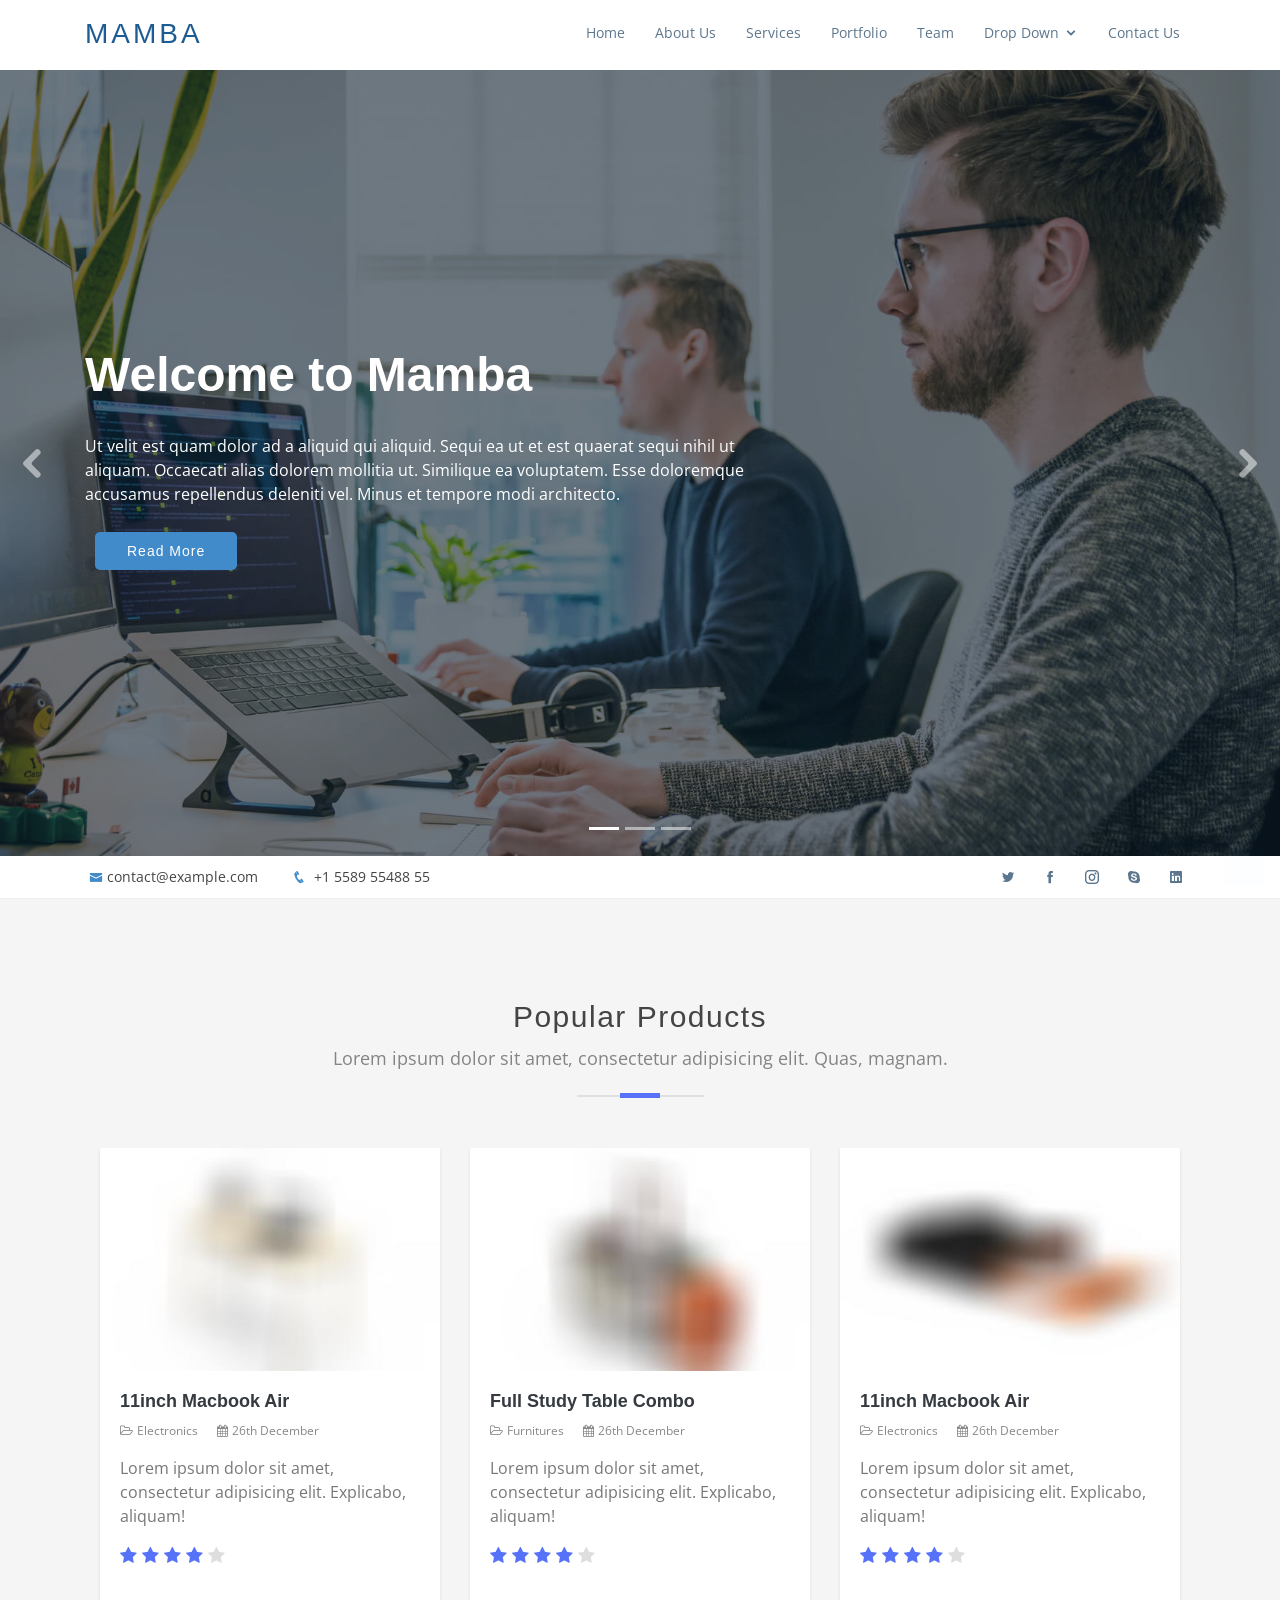
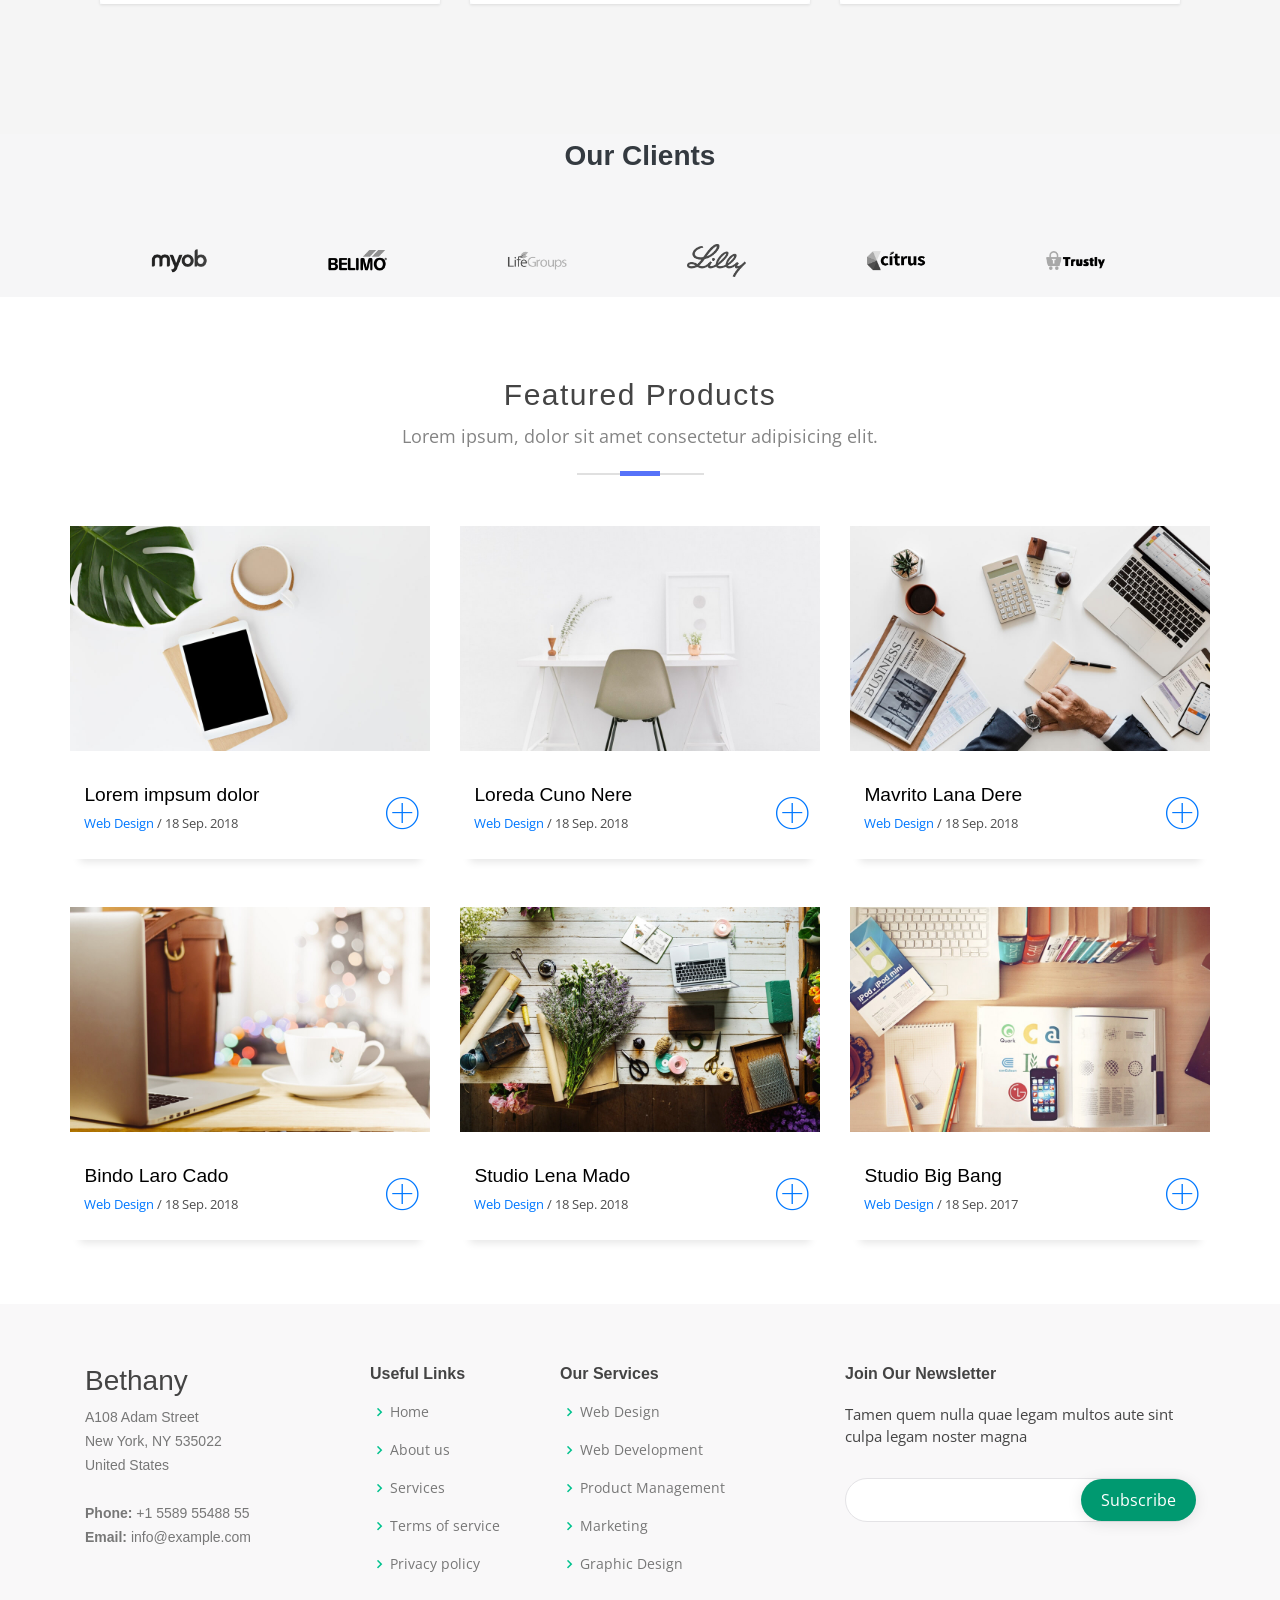
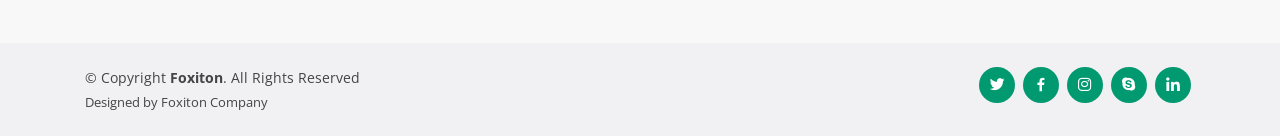
==== index.html @ bdf3c096 "Initial commit" ====
<!DOCTYPE html>
<html lang="en">

<head>
    <meta charset="UTF-8">
    <meta content="" name="descriptison">
    <meta content="" name="keywords">
    <meta name="viewport" content="width=device-width, initial-scale=1.0">
    <link href="https://fonts.googleapis.com/css?family=Open+Sans:300,300i,400,400i,700,700i|Montserrat:300,400,500,700"
        rel="stylesheet">
    <link href="assets/vendor/bootstrap/css/bootstrap.min.css" rel="stylesheet">
    <link href="assets/vendor/font-awesome/css/font-awesome.min.css" rel="stylesheet">
    <link href="assets/vendor/ionicons/css/ionicons.min.css" rel="stylesheet">
    <link href="assets/vendor/icofont/icofont.min.css" rel="stylesheet">
    <link href="assets/vendor/boxicons/css/boxicons.min.css" rel="stylesheet">
    <link href="assets/vendor/animate.css/animate.min.css" rel="stylesheet">
    <link href="assets/vendor/venobox/venobox.css" rel="stylesheet">
    <link href="assets/vendor/owl.carousel/assets/owl.carousel.min.css" rel="stylesheet">
    <link rel="stylesheet" href="assets/vendor/bootstrap/css/bootstrap-slider.css">
    <link href="assets/vendor/slick/slick.css" rel="stylesheet">
    <link href="assets/vendor/slick/slick-theme.css" rel="stylesheet">
    <link href="assets/vendor/aos/aos.css" rel="stylesheet">

    <!-- Template Main CSS File -->
    <link href="assets/css/style.css" rel="stylesheet">


    <title>Document</title>
</head>

<body>


    <!-- ======= Header ======= -->
    <header id="header">
        <div class="container">

            <div class="logo float-left">
                <h1 class="text-light"><a href="index.html"><span>Mamba</span></a></h1>
                <!-- Uncomment below if you prefer to use an image logo -->
                <!-- <a href="index.html"><img src="assets/img/logo.png" alt="" class="img-fluid"></a>-->
            </div>

            <nav class="nav-menu float-right d-none d-lg-block">
                <ul>
                    <li class="active"><a href="index.html">Home</a></li>
                    <li><a href="#about">About Us</a></li>
                    <li><a href="#services">Services</a></li>
                    <li><a href="#portfolio">Portfolio</a></li>
                    <li><a href="#team">Team</a></li>
                    <li class="drop-down"><a href="">Drop Down</a>
                        <ul>
                            <li><a href="#">Drop Down 1</a></li>
                            <li class="drop-down"><a href="#">Drop Down 2</a>
                                <ul>
                                    <li><a href="#">Deep Drop Down 1</a></li>
                                    <li><a href="#">Deep Drop Down 2</a></li>
                                    <li><a href="#">Deep Drop Down 3</a></li>
                                    <li><a href="#">Deep Drop Down 4</a></li>
                                    <li><a href="#">Deep Drop Down 5</a></li>
                                </ul>
                            </li>
                            <li><a href="#">Drop Down 3</a></li>
                            <li><a href="#">Drop Down 4</a></li>
                            <li><a href="#">Drop Down 5</a></li>
                        </ul>
                    </li>
                    <li><a href="#contact">Contact Us</a></li>
                </ul>
            </nav><!-- .nav-menu -->

        </div>
    </header><!-- End Header -->

    <!-- ======= Hero Section ======= -->
    <section id="hero">
        <div class="hero-container">
            <div id="heroCarousel" class="carousel slide carousel-fade" data-ride="carousel">

                <ol class="carousel-indicators" id="hero-carousel-indicators"></ol>

                <div class="carousel-inner" role="listbox">

                    <!-- Slide 1 -->
                    <div class="carousel-item active" style="background-image: url('assets/img/slide/slide-1.jpg');">
                        <div class="carousel-container">
                            <div class="carousel-content container">
                                <h2 class="animated fadeInDown">Welcome to <span>Mamba</span></h2>
                                <p class="animated fadeInUp">Ut velit est quam dolor ad a aliquid qui aliquid. Sequi ea
                                    ut et est
                                    quaerat sequi nihil ut aliquam. Occaecati alias dolorem mollitia ut. Similique ea
                                    voluptatem. Esse
                                    doloremque accusamus repellendus deleniti vel. Minus et tempore modi architecto.</p>
                                <a href="#about" class="btn-get-started animated fadeInUp scrollto">Read More</a>
                            </div>
                        </div>
                    </div>

                    <!-- Slide 2 -->
                    <div class="carousel-item" style="background-image: url('assets/img/slide/slide-2.jpg');">
                        <div class="carousel-container">
                            <div class="carousel-content container">
                                <h2 class="animated fadeInDown">Lorem Ipsum Dolor</h2>
                                <p class="animated fadeInUp">Ut velit est quam dolor ad a aliquid qui aliquid. Sequi ea
                                    ut et est
                                    quaerat sequi nihil ut aliquam. Occaecati alias dolorem mollitia ut. Similique ea
                                    voluptatem. Esse
                                    doloremque accusamus repellendus deleniti vel. Minus et tempore modi architecto.</p>
                                <a href="#about" class="btn-get-started animated fadeInUp scrollto">Read More</a>
                            </div>
                        </div>
                    </div>

                    <!-- Slide 3 -->
                    <div class="carousel-item" style="background-image: url('assets/img/slide/slide-3.jpg');">
                        <div class="carousel-container">
                            <div class="carousel-content container">
                                <h2 class="animated fadeInDown">Sequi ea ut et est quaerat</h2>
                                <p class="animated fadeInUp">Ut velit est quam dolor ad a aliquid qui aliquid. Sequi ea
                                    ut et est
                                    quaerat sequi nihil ut aliquam. Occaecati alias dolorem mollitia ut. Similique ea
                                    voluptatem. Esse
                                    doloremque accusamus repellendus deleniti vel. Minus et tempore modi architecto.</p>
                                <a href="#about" class="btn-get-started animated fadeInUp scrollto">Read More</a>
                            </div>
                        </div>
                    </div>

                </div>

                <a class="carousel-control-prev" href="#heroCarousel" role="button" data-slide="prev">
                    <span class="carousel-control-prev-icon icofont-rounded-left" aria-hidden="true"></span>
                    <span class="sr-only">Previous</span>
                </a>
                <a class="carousel-control-next" href="#heroCarousel" role="button" data-slide="next">
                    <span class="carousel-control-next-icon icofont-rounded-right" aria-hidden="true"></span>
                    <span class="sr-only">Next</span>
                </a>

            </div>
        </div>
    </section><!-- End Hero -->
    <!-- ======= Top Bar ======= -->
    <section id="topbar" class="d-none d-lg-block">
        <div class="container clearfix">
            <div class="contact-info float-left">
                <i class="icofont-envelope"></i><a href="mailto:contact@example.com">contact@example.com</a>
                <i class="icofont-phone"></i> +1 5589 55488 55
            </div>
            <div class="social-links float-right">
                <a href="#" class="twitter"><i class="icofont-twitter"></i></a>
                <a href="#" class="facebook"><i class="icofont-facebook"></i></a>
                <a href="#" class="instagram"><i class="icofont-instagram"></i></a>
                <a href="#" class="skype"><i class="icofont-skype"></i></a>
                <a href="#" class="linkedin"><i class="icofont-linkedin"></i></i></a>
            </div>
        </div>
    </section>
    <!--===========================================
=            Popular deals section            =
============================================-->

    <section class="popular-deals section bg-gray">
        <div class="container">
            <div class="row">
                <div class="col-md-12">
                    <div class="section-title">
                        <h2>Popular Products</h2>
                        <p>Lorem ipsum dolor sit amet, consectetur adipisicing elit. Quas, magnam.</p>
                    </div>
                </div>
            </div>
            <div class="row">
                <!-- offer 01 -->
                <div class="col-lg-12">
                    <div class="trending-ads-slide">
                        <div class="col-sm-12 col-lg-4">
                            <!-- product card -->
                            <div class="product-item bg-light">
                                <div class="card">
                                    <div class="thumb-content">
                                        <!-- <div class="price">$200</div> -->
                                        <a href="single.html">
                                            <img class="card-img-top img-fluid" src="images/products/products-1.jpg"
                                                alt="Card image cap">
                                        </a>
                                    </div>
                                    <div class="card-body">
                                        <h4 class="card-title"><a class="text-dark" href="single.html">11inch Macbook
                                                Air</a>
                                        </h4>
                                        <ul class="list-inline product-meta">
                                            <li class="list-inline-item">
                                                <a href="single.html"><i class="fa fa-folder-open-o"></i>Electronics</a>
                                            </li>
                                            <li class="list-inline-item">
                                                <a href="#"><i class="fa fa-calendar"></i>26th December</a>
                                            </li>
                                        </ul>
                                        <p class="card-text">Lorem ipsum dolor sit amet, consectetur adipisicing elit.
                                            Explicabo, aliquam!</p>
                                        <div class="product-ratings">
                                            <ul class="list-inline">
                                                <li class="list-inline-item selected"><i class="fa fa-star"></i></li>
                                                <li class="list-inline-item selected"><i class="fa fa-star"></i></li>
                                                <li class="list-inline-item selected"><i class="fa fa-star"></i></li>
                                                <li class="list-inline-item selected"><i class="fa fa-star"></i></li>
                                                <li class="list-inline-item"><i class="fa fa-star"></i></li>
                                            </ul>
                                        </div>
                                    </div>
                                </div>
                            </div>
                        </div>
                        <div class="col-sm-12 col-lg-4">
                            <!-- product card -->
                            <div class="product-item bg-light">
                                <div class="card">
                                    <div class="thumb-content">
                                        <!-- <div class="price">$200</div> -->
                                        <a href="single.html">
                                            <img class="card-img-top img-fluid" src="images/products/products-2.jpg"
                                                alt="Card image cap">
                                        </a>
                                    </div>
                                    <div class="card-body">
                                        <h4 class="card-title"><a class="text-dark" href="single.html">Full Study Table
                                                Combo</a></h4>
                                        <ul class="list-inline product-meta">
                                            <li class="list-inline-item">
                                                <a href="single.html"><i class="fa fa-folder-open-o"></i>Furnitures</a>
                                            </li>
                                            <li class="list-inline-item">
                                                <a href="#"><i class="fa fa-calendar"></i>26th December</a>
                                            </li>
                                        </ul>
                                        <p class="card-text">Lorem ipsum dolor sit amet, consectetur adipisicing elit.
                                            Explicabo, aliquam!</p>
                                        <div class="product-ratings">
                                            <ul class="list-inline">
                                                <li class="list-inline-item selected"><i class="fa fa-star"></i></li>
                                                <li class="list-inline-item selected"><i class="fa fa-star"></i></li>
                                                <li class="list-inline-item selected"><i class="fa fa-star"></i></li>
                                                <li class="list-inline-item selected"><i class="fa fa-star"></i></li>
                                                <li class="list-inline-item"><i class="fa fa-star"></i></li>
                                            </ul>
                                        </div>
                                    </div>
                                </div>
                            </div>
                        </div>
                        <div class="col-sm-12 col-lg-4">
                            <!-- product card -->
                            <div class="product-item bg-light">
                                <div class="card">
                                    <div class="thumb-content">
                                        <!-- <div class="price">$200</div> -->
                                        <a href="single.html">
                                            <img class="card-img-top img-fluid" src="images/products/products-3.jpg"
                                                alt="Card image cap">
                                        </a>
                                    </div>
                                    <div class="card-body">
                                        <h4 class="card-title"><a class="text-dark" href="single.html">11inch Macbook
                                                Air</a></h4>
                                        <ul class="list-inline product-meta">
                                            <li class="list-inline-item">
                                                <a href="single.html"><i class="fa fa-folder-open-o"></i>Electronics</a>
                                            </li>
                                            <li class="list-inline-item">
                                                <a href="#"><i class="fa fa-calendar"></i>26th December</a>
                                            </li>
                                        </ul>
                                        <p class="card-text">Lorem ipsum dolor sit amet, consectetur adipisicing elit.
                                            Explicabo, aliquam!</p>
                                        <div class="product-ratings">
                                            <ul class="list-inline">
                                                <li class="list-inline-item selected"><i class="fa fa-star"></i></li>
                                                <li class="list-inline-item selected"><i class="fa fa-star"></i></li>
                                                <li class="list-inline-item selected"><i class="fa fa-star"></i></li>
                                                <li class="list-inline-item selected"><i class="fa fa-star"></i></li>
                                                <li class="list-inline-item"><i class="fa fa-star"></i></li>
                                            </ul>
                                        </div>
                                    </div>
                                </div>
                            </div>
                        </div>
                        <div class="col-sm-12 col-lg-4">
                            <!-- product card -->
                            <div class="product-item bg-light">
                                <div class="card">
                                    <div class="thumb-content">
                                        <!-- <div class="price">$200</div> -->
                                        <a href="single.html">
                                            <img class="card-img-top img-fluid" src="images/products/products-2.jpg"
                                                alt="Card image cap">
                                        </a>
                                    </div>
                                    <div class="card-body">
                                        <h4 class="card-title"><a class="text-dark" href="single.html">Full Study Table
                                                Combo</a></h4>
                                        <ul class="list-inline product-meta">
                                            <li class="list-inline-item">
                                                <a href="single.html"><i class="fa fa-folder-open-o"></i>Furnitures</a>
                                            </li>
                                            <li class="list-inline-item">
                                                <a href="#"><i class="fa fa-calendar"></i>26th December</a>
                                            </li>
                                        </ul>
                                        <p class="card-text">Lorem ipsum dolor sit amet, consectetur adipisicing elit.
                                            Explicabo, aliquam!</p>
                                        <div class="product-ratings">
                                            <ul class="list-inline">
                                                <li class="list-inline-item selected"><i class="fa fa-star"></i></li>
                                                <li class="list-inline-item selected"><i class="fa fa-star"></i></li>
                                                <li class="list-inline-item selected"><i class="fa fa-star"></i></li>
                                                <li class="list-inline-item selected"><i class="fa fa-star"></i></li>
                                                <li class="list-inline-item"><i class="fa fa-star"></i></li>
                                            </ul>
                                        </div>
                                    </div>
                                </div>
                            </div>
                        </div>
                    </div>
                </div>
            </div>
        </div>
    </section>

    <!-- ======= Clients Section ======= -->
    <section id="clients" class="clients">
        <div class="container">
            <h3 class="pb-5 text-dark font-weight-bold">Our Clients</h3>

            <div class="row ml-5">

                <div class="col-lg-2 col-md-4 col-6 d-flex align-items-center">
                    <img src="assets/img/clients/client-1.png" class="img-fluid" alt="">
                </div>

                <div class="col-lg-2 col-md-4 col-6 d-flex align-items-center">
                    <img src="assets/img/clients/client-2.png" class="img-fluid" alt="">
                </div>

                <div class="col-lg-2 col-md-4 col-6 d-flex align-items-center">
                    <img src="assets/img/clients/client-3.png" class="img-fluid" alt="">
                </div>

                <div class="col-lg-2 col-md-4 col-6 d-flex align-items-center">
                    <img src="assets/img/clients/client-4.png" class="img-fluid" alt="">
                </div>

                <div class="col-lg-2 col-md-4 col-6 d-flex align-items-center">
                    <img src="assets/img/clients/client-5.png" class="img-fluid" alt="">
                </div>

                <div class="col-lg-2 col-md-4 col-6 d-flex align-items-center">
                    <img src="assets/img/clients/client-6.png" class="img-fluid" alt="">
                </div>

            </div>

        </div>
    </section><!-- End Clients Section -->

    <!-- ======= Portfolio Section ======= -->
    <section id="work" class="portfolio-mf sect-pt4 route m-3">
        <div class="container">
            <div class="row">
                <div class="col-sm-12">
                    <div class="title-box text-center">
                        <div class="section-title">
                            <h2>Featured Products</h2>
                            <p class="subtitle-a">
                                Lorem ipsum, dolor sit amet consectetur adipisicing elit.
                            </p>
                        </div>
                    </div>
                </div>
                <div class="row">
                    <div class="col-md-4">
                        <div class="work-box">
                            <a href="assets/img/work-1.jpg" data-gall="portfolioGallery" class="venobox">
                                <div class="work-img">
                                    <img src="assets/img/work-1.jpg" alt="" class="img-fluid">
                                </div>
                                <div class="work-content">
                                    <div class="row">
                                        <div class="col-sm-8">
                                            <h2 class="w-title">Lorem impsum dolor</h2>
                                            <div class="w-more">
                                                <span class="w-ctegory">Web Design</span> / <span class="w-date">18 Sep.
                                                    2018</span>
                                            </div>
                                        </div>
                                        <div class="col-sm-4">
                                            <div class="w-like">
                                                <span class="ion-ios-plus-outline"></span>
                                            </div>
                                        </div>
                                    </div>
                                </div>
                            </a>
                        </div>
                    </div>
                    <div class="col-md-4">
                        <div class="work-box">
                            <a href="assets/img/work-2.jpg" data-gall="portfolioGallery" class="venobox">
                                <div class="work-img">
                                    <img src="assets/img/work-2.jpg" alt="" class="img-fluid">
                                </div>
                                <div class="work-content">
                                    <div class="row">
                                        <div class="col-sm-8">
                                            <h2 class="w-title">Loreda Cuno Nere</h2>
                                            <div class="w-more">
                                                <span class="w-ctegory">Web Design</span> / <span class="w-date">18 Sep.
                                                    2018</span>
                                            </div>
                                        </div>
                                        <div class="col-sm-4">
                                            <div class="w-like">
                                                <span class="ion-ios-plus-outline"></span>
                                            </div>
                                        </div>
                                    </div>
                                </div>
                            </a>
                        </div>
                    </div>
                    <div class="col-md-4">
                        <div class="work-box">
                            <a href="assets/img/work-3.jpg" data-gall="portfolioGallery" class="venobox">
                                <div class="work-img">
                                    <img src="assets/img/work-3.jpg" alt="" class="img-fluid">
                                </div>
                                <div class="work-content">
                                    <div class="row">
                                        <div class="col-sm-8">
                                            <h2 class="w-title">Mavrito Lana Dere</h2>
                                            <div class="w-more">
                                                <span class="w-ctegory">Web Design</span> / <span class="w-date">18 Sep.
                                                    2018</span>
                                            </div>
                                        </div>
                                        <div class="col-sm-4">
                                            <div class="w-like">
                                                <span class="ion-ios-plus-outline"></span>
                                            </div>
                                        </div>
                                    </div>
                                </div>
                            </a>
                        </div>
                    </div>
                    <div class="col-md-4">
                        <div class="work-box">
                            <a href="assets/img/work-4.jpg" data-gall="portfolioGallery" class="venobox">
                                <div class="work-img">
                                    <img src="assets/img/work-4.jpg" alt="" class="img-fluid">
                                </div>
                                <div class="work-content">
                                    <div class="row">
                                        <div class="col-sm-8">
                                            <h2 class="w-title">Bindo Laro Cado</h2>
                                            <div class="w-more">
                                                <span class="w-ctegory">Web Design</span> / <span class="w-date">18 Sep.
                                                    2018</span>
                                            </div>
                                        </div>
                                        <div class="col-sm-4">
                                            <div class="w-like">
                                                <span class="ion-ios-plus-outline"></span>
                                            </div>
                                        </div>
                                    </div>
                                </div>
                            </a>
                        </div>
                    </div>
                    <div class="col-md-4">
                        <div class="work-box">
                            <a href="assets/img/work-5.jpg" data-gall="portfolioGallery" class="venobox">
                                <div class="work-img">
                                    <img src="assets/img/work-5.jpg" alt="" class="img-fluid">
                                </div>
                                <div class="work-content">
                                    <div class="row">
                                        <div class="col-sm-8">
                                            <h2 class="w-title">Studio Lena Mado</h2>
                                            <div class="w-more">
                                                <span class="w-ctegory">Web Design</span> / <span class="w-date">18 Sep.
                                                    2018</span>
                                            </div>
                                        </div>
                                        <div class="col-sm-4">
                                            <div class="w-like">
                                                <span class="ion-ios-plus-outline"></span>
                                            </div>
                                        </div>
                                    </div>
                                </div>
                            </a>
                        </div>
                    </div>
                    <div class="col-md-4">
                        <div class="work-box">
                            <a href="assets/img/work-6.jpg" data-gall="portfolioGallery" class="venobox">
                                <div class="work-img">
                                    <img src="assets/img/work-6.jpg" alt="" class="img-fluid">
                                </div>
                                <div class="work-content">
                                    <div class="row">
                                        <div class="col-sm-8">
                                            <h2 class="w-title">Studio Big Bang</h2>
                                            <div class="w-more">
                                                <span class="w-ctegory">Web Design</span> / <span class="w-date">18 Sep.
                                                    2017</span>
                                            </div>
                                        </div>
                                        <div class="col-sm-4">
                                            <div class="w-like">
                                                <span class="ion-ios-plus-outline"></span>
                                            </div>
                                        </div>
                                    </div>
                                </div>
                            </a>
                        </div>
                    </div>

                </div>
            </div>
    </section><!-- End Portfolio Section -->



    <!-- ======= Footer ======= -->
    <footer id="footer">

        <div class="footer-top">
            <div class="container">
                <div class="row">

                    <div class="col-lg-3 col-md-6 footer-contact">
                        <h3>Bethany</h3>
                        <p>
                            A108 Adam Street <br>
                            New York, NY 535022<br>
                            United States <br><br>
                            <strong>Phone:</strong> +1 5589 55488 55<br>
                            <strong>Email:</strong> info@example.com<br>
                        </p>
                    </div>

                    <div class="col-lg-2 col-md-6 footer-links">
                        <h4>Useful Links</h4>
                        <ul>
                            <li><i class="bx bx-chevron-right"></i> <a href="#">Home</a></li>
                            <li><i class="bx bx-chevron-right"></i> <a href="#">About us</a></li>
                            <li><i class="bx bx-chevron-right"></i> <a href="#">Services</a></li>
                            <li><i class="bx bx-chevron-right"></i> <a href="#">Terms of service</a></li>
                            <li><i class="bx bx-chevron-right"></i> <a href="#">Privacy policy</a></li>
                        </ul>
                    </div>

                    <div class="col-lg-3 col-md-6 footer-links">
                        <h4>Our Services</h4>
                        <ul>
                            <li><i class="bx bx-chevron-right"></i> <a href="#">Web Design</a></li>
                            <li><i class="bx bx-chevron-right"></i> <a href="#">Web Development</a></li>
                            <li><i class="bx bx-chevron-right"></i> <a href="#">Product Management</a></li>
                            <li><i class="bx bx-chevron-right"></i> <a href="#">Marketing</a></li>
                            <li><i class="bx bx-chevron-right"></i> <a href="#">Graphic Design</a></li>
                        </ul>
                    </div>

                    <div class="col-lg-4 col-md-6 footer-newsletter">
                        <h4>Join Our Newsletter</h4>
                        <p>Tamen quem nulla quae legam multos aute sint culpa legam noster magna</p>
                        <form action="" method="post">
                            <input type="email" name="email"><input type="submit" value="Subscribe">
                        </form>
                    </div>

                </div>
            </div>
        </div>

        <div class="container d-md-flex py-4">

            <div class="mr-md-auto text-center text-md-left">
                <div class="copyright">
                    &copy; Copyright <strong><span>Foxiton</span></strong>. All Rights Reserved
                </div>
                <div class="credits">
                    Designed by Foxiton Company
                </div>
            </div>
            <div class="social-links text-center text-md-right pt-3 pt-md-0">
                <a href="#" class="twitter"><i class="bx bxl-twitter"></i></a>
                <a href="#" class="facebook"><i class="bx bxl-facebook"></i></a>
                <a href="#" class="instagram"><i class="bx bxl-instagram"></i></a>
                <a href="#" class="google-plus"><i class="bx bxl-skype"></i></a>
                <a href="#" class="linkedin"><i class="bx bxl-linkedin"></i></a>
            </div>
        </div>
    </footer><!-- End Footer -->



    <a href="#" class="back-to-top"><i class="icofont-simple-up"></i></a>


    <!-- Vendor JS Files -->
    <script src="assets/vendor/jquery/jquery.min.js"></script>
    <script src="assets/vendor/bootstrap/js/bootstrap.bundle.min.js"></script>
    <script src="assets/vendor/jquery.easing/jquery.easing.min.js"></script>
    <script src="assets/vendor/wow/wow.min.js"></script>
    <script src="assets/vendor/waypoints/jquery.waypoints.min.js"></script>
    <script src="assets/vendor/counterup/counterup.min.js"></script>
    <script src="assets/vendor/isotope-layout/isotope.pkgd.min.js"></script>
    <script src="assets/vendor/venobox/venobox.min.js"></script>
    <script src="assets/vendor/owl.carousel/owl.carousel.min.js"></script>
    <script src="assets/vendor/superfish/superfish.min.js"></script>
    <script src="assets/vendor/hoverIntent/hoverIntent.js"></script>
    <script src="assets/vendor/jquery-touchswipe/jquery.touchSwipe.min.js"></script>
    <script src="assets/vendor/slick/slick.min.js"></script>
    <script src="assets/vendor/jquery-sticky/jquery.sticky.js"></script>
    <script src="assets/vendor/jquery/jquery.nice-select.min.js"></script>
    <script src="assets/vendor/typed.js/typed.min.js"></script>
    <script src="assets/vendor/venobox/venobox.min.js"></script>
    <script src="assets/vendor/aos/aos.js"></script>
    <!-- Template Main JS File -->
    <script src="assets/js/main.js"></script>


</body>

</html>
---- assets/vendor/venobox/venobox.css ----
/* ------ venobox.css --------*/
.vbox-overlay *, .vbox-overlay *:before, .vbox-overlay *:after{
    -webkit-backface-visibility: hidden;
    -webkit-box-sizing:border-box;
    -moz-box-sizing:border-box;
    box-sizing:border-box;
}
.vbox-overlay * { 
    -webkit-backface-visibility: visible;
    backface-visibility: visible;
}
.vbox-overlay{
    display: -webkit-flex;
    display: flex;
    -webkit-flex-direction: column;
    flex-direction: column;
    -webkit-justify-content: center;
    justify-content: center;
    -webkit-align-items: center;
    align-items: center;
    position: fixed;
    left: 0;
    top: 0;
    bottom: 0;
    right: 0;
    z-index: 1040;
    -webkit-transform:translateZ(1000px);
    transform: translateZ(1000px);
    transform-style: preserve-3d;
}

/* ----- navigation ----- */
.vbox-title{
    width: 100%;
    height: 40px;
    float: left;
    text-align: center;
    line-height: 28px;
    font-size: 12px;
    padding: 6px 40px;
    overflow: hidden;
    position: fixed;
    display: none;
    left: 0;
    z-index: 1050;
}
.vbox-close{
    cursor: pointer;
    position: fixed;
    top: -1px;
    right: 0;
    width: 50px;
    height: 40px;
    padding: 6px;
    display: block;
    background-position:10px center;
    overflow: hidden;
    font-size: 24px;
    line-height: 1;
    text-align: center;
    z-index: 1050;
}
.vbox-num{
    cursor: pointer;
    position: fixed;
    left: 0;
    height: 40px;
    display: block;
    overflow: hidden;
    line-height: 28px;
    font-size: 12px;
    padding: 6px 10px;
    display: none;
    z-index: 1050;
}
/* ----- navigation ARROWS ----- */
.vbox-next, .vbox-prev{
    position: fixed;
    top: 50%;
    margin-top: -15px;
    overflow: hidden;
    cursor: pointer;
    display: block;
    width: 45px;
    height: 45px;
    z-index: 1050;
}
.vbox-next span, .vbox-prev span{
    position: relative;
    width: 20px;
    height: 20px;
    border: 2px solid transparent;
    border-top-color: #B6B6B6;
    border-right-color: #B6B6B6;
    text-indent: -100px;
    position: absolute;
    top: 8px;
    display: block;
}
.vbox-prev{
    left: 15px;
}
.vbox-next{
    right: 15px;
}
.vbox-prev span{
    left: 10px;
    -ms-transform: rotate(-135deg);
    -webkit-transform: rotate(-135deg);
    transform: rotate(-135deg);
}
.vbox-next span{
    -ms-transform: rotate(45deg);
    -webkit-transform: rotate(45deg);
    transform: rotate(45deg);
    right: 10px;
}
/* ------- inline window ------ */
.vbox-inline{
    width: 420px;
    height: 315px;
    height: 70vh;
    padding: 10px;
    background: #fff;
    margin: 0 auto;
    overflow: auto;
    text-align: left;
}
/* ------- Video & iFrames window ------ */
.venoframe{
    max-width: 100%;
    width: 100%;
    border: none;
    width: 100%;
    height: 260px;
    height: 70vh;
}
.venoframe.vbvid{
    height: 260px;
}
@media (min-width: 768px) {
    .venoframe, .vbox-inline{
        width: 90%;
        height: 360px;
        height: 70vh;
    }
    .venoframe.vbvid{
        width: 640px;
        height: 360px;
    }
}
@media (min-width: 992px) {
    .venoframe, .vbox-inline{
        max-width: 1200px;
        width: 80%;
        height: 540px;
        height: 70vh;
    }
    .venoframe.vbvid{
        width: 960px;
        height: 540px;
    }
}
/* 
Please do NOT edit this part! 
or at least read this note: http://i.imgur.com/7C0ws9e.gif
*/
.vbox-open{
    overflow: hidden;
}
.vbox-container{
    position: absolute;
    left: 0;
    right: 0;
    top: 0;
    bottom: 0;
    overflow-x: hidden;
    overflow-y: scroll;
    overflow-scrolling: touch;
    -webkit-overflow-scrolling: touch;
    z-index: 20;
    max-height: 100%;

}

.vbox-content{
    text-align: center;
    float: left;
    width: 100%;
    position: relative;
    overflow: hidden;
    padding: 20px 10px;
}
.vbox-container img{
    max-width: 100%;
    height: auto;
}
.vbox-figlio{
    box-shadow: 0 0 12px rgba(0,0,0,0.19), 0 6px 6px rgba(0,0,0,0.23);
    max-width: 100%;
    text-align: initial;
}
img.vbox-figlio{
    -webkit-user-select: none;
-khtml-user-select: none;
-moz-user-select: none;
-o-user-select: none;
user-select: none;
}
.vbox-content.swipe-left{
    margin-left: -200px !important;
}
.vbox-content.swipe-right{
    margin-left: 200px !important;
}
.vbox-animated{
    webkit-transition: margin 300ms ease-out;
    transition: margin 300ms ease-out;
}

/* ---------- preloader ----------
 * SPINKIT 
 * http://tobiasahlin.com/spinkit/
-------------------------------- */
.sk-double-bounce,.sk-rotating-plane{width:40px;height:40px;margin:40px auto}.sk-rotating-plane{background-color:#333;-webkit-animation:sk-rotatePlane 1.2s infinite ease-in-out;animation:sk-rotatePlane 1.2s infinite ease-in-out}@-webkit-keyframes sk-rotatePlane{0%{-webkit-transform:perspective(120px) rotateX(0) rotateY(0);transform:perspective(120px) rotateX(0) rotateY(0)}50%{-webkit-transform:perspective(120px) rotateX(-180.1deg) rotateY(0);transform:perspective(120px) rotateX(-180.1deg) rotateY(0)}100%{-webkit-transform:perspective(120px) rotateX(-180deg) rotateY(-179.9deg);transform:perspective(120px) rotateX(-180deg) rotateY(-179.9deg)}}@keyframes sk-rotatePlane{0%{-webkit-transform:perspective(120px) rotateX(0) rotateY(0);transform:perspective(120px) rotateX(0) rotateY(0)}50%{-webkit-transform:perspective(120px) rotateX(-180.1deg) rotateY(0);transform:perspective(120px) rotateX(-180.1deg) rotateY(0)}100%{-webkit-transform:perspective(120px) rotateX(-180deg) rotateY(-179.9deg);transform:perspective(120px) rotateX(-180deg) rotateY(-179.9deg)}}.sk-double-bounce{position:relative}.sk-double-bounce .sk-child{width:100%;height:100%;border-radius:50%;background-color:#333;opacity:.6;position:absolute;top:0;left:0;-webkit-animation:sk-doubleBounce 2s infinite ease-in-out;animation:sk-doubleBounce 2s infinite ease-in-out}.sk-chasing-dots .sk-child,.sk-spinner-pulse,.sk-three-bounce .sk-child{background-color:#333;border-radius:100%}.sk-double-bounce .sk-double-bounce2{-webkit-animation-delay:-1s;animation-delay:-1s}@-webkit-keyframes sk-doubleBounce{0%,100%{-webkit-transform:scale(0);transform:scale(0)}50%{-webkit-transform:scale(1);transform:scale(1)}}@keyframes sk-doubleBounce{0%,100%{-webkit-transform:scale(0);transform:scale(0)}50%{-webkit-transform:scale(1);transform:scale(1)}}.sk-wave{margin:40px auto;width:50px;height:40px;text-align:center;font-size:10px}.sk-wave .sk-rect{background-color:#333;height:100%;width:6px;display:inline-block;-webkit-animation:sk-waveStretchDelay 1.2s infinite ease-in-out;animation:sk-waveStretchDelay 1.2s infinite ease-in-out}.sk-wave .sk-rect1{-webkit-animation-delay:-1.2s;animation-delay:-1.2s}.sk-wave .sk-rect2{-webkit-animation-delay:-1.1s;animation-delay:-1.1s}.sk-wave .sk-rect3{-webkit-animation-delay:-1s;animation-delay:-1s}.sk-wave .sk-rect4{-webkit-animation-delay:-.9s;animation-delay:-.9s}.sk-wave .sk-rect5{-webkit-animation-delay:-.8s;animation-delay:-.8s}@-webkit-keyframes sk-waveStretchDelay{0%,100%,40%{-webkit-transform:scaleY(.4);transform:scaleY(.4)}20%{-webkit-transform:scaleY(1);transform:scaleY(1)}}@keyframes sk-waveStretchDelay{0%,100%,40%{-webkit-transform:scaleY(.4);transform:scaleY(.4)}20%{-webkit-transform:scaleY(1);transform:scaleY(1)}}.sk-wandering-cubes{margin:40px auto;width:40px;height:40px;position:relative}.sk-wandering-cubes .sk-cube{background-color:#333;width:10px;height:10px;position:absolute;top:0;left:0;-webkit-animation:sk-wanderingCube 1.8s ease-in-out -1.8s infinite both;animation:sk-wanderingCube 1.8s ease-in-out -1.8s infinite both}.sk-chasing-dots,.sk-spinner-pulse{width:40px;height:40px;margin:40px auto}.sk-wandering-cubes .sk-cube2{-webkit-animation-delay:-.9s;animation-delay:-.9s}@-webkit-keyframes sk-wanderingCube{0%{-webkit-transform:rotate(0);transform:rotate(0)}25%{-webkit-transform:translateX(30px) rotate(-90deg) scale(.5);transform:translateX(30px) rotate(-90deg) scale(.5)}50%{-webkit-transform:translateX(30px) translateY(30px) rotate(-179deg);transform:translateX(30px) translateY(30px) rotate(-179deg)}50.1%{-webkit-transform:translateX(30px) translateY(30px) rotate(-180deg);transform:translateX(30px) translateY(30px) rotate(-180deg)}75%{-webkit-transform:translateX(0) translateY(30px) rotate(-270deg) scale(.5);transform:translateX(0) translateY(30px) rotate(-270deg) scale(.5)}100%{-webkit-transform:rotate(-360deg);transform:rotate(-360deg)}}@keyframes sk-wanderingCube{0%{-webkit-transform:rotate(0);transform:rotate(0)}25%{-webkit-transform:translateX(30px) rotate(-90deg) scale(.5);transform:translateX(30px) rotate(-90deg) scale(.5)}50%{-webkit-transform:translateX(30px) translateY(30px) rotate(-179deg);transform:translateX(30px) translateY(30px) rotate(-179deg)}50.1%{-webkit-transform:translateX(30px) translateY(30px) rotate(-180deg);transform:translateX(30px) translateY(30px) rotate(-180deg)}75%{-webkit-transform:translateX(0) translateY(30px) rotate(-270deg) scale(.5);transform:translateX(0) translateY(30px) rotate(-270deg) scale(.5)}100%{-webkit-transform:rotate(-360deg);transform:rotate(-360deg)}}.sk-spinner-pulse{-webkit-animation:sk-pulseScaleOut 1s infinite ease-in-out;animation:sk-pulseScaleOut 1s infinite ease-in-out}@-webkit-keyframes sk-pulseScaleOut{0%{-webkit-transform:scale(0);transform:scale(0)}100%{-webkit-transform:scale(1);transform:scale(1);opacity:0}}@keyframes sk-pulseScaleOut{0%{-webkit-transform:scale(0);transform:scale(0)}100%{-webkit-transform:scale(1);transform:scale(1);opacity:0}}.sk-chasing-dots{position:relative;text-align:center;-webkit-animation:sk-chasingDotsRotate 2s infinite linear;animation:sk-chasingDotsRotate 2s infinite linear}.sk-chasing-dots .sk-child{width:60%;height:60%;display:inline-block;position:absolute;top:0;-webkit-animation:sk-chasingDotsBounce 2s infinite ease-in-out;animation:sk-chasingDotsBounce 2s infinite ease-in-out}.sk-chasing-dots .sk-dot2{top:auto;bottom:0;-webkit-animation-delay:-1s;animation-delay:-1s}@-webkit-keyframes sk-chasingDotsRotate{100%{-webkit-transform:rotate(360deg);transform:rotate(360deg)}}@keyframes sk-chasingDotsRotate{100%{-webkit-transform:rotate(360deg);transform:rotate(360deg)}}@-webkit-keyframes sk-chasingDotsBounce{0%,100%{-webkit-transform:scale(0);transform:scale(0)}50%{-webkit-transform:scale(1);transform:scale(1)}}@keyframes sk-chasingDotsBounce{0%,100%{-webkit-transform:scale(0);transform:scale(0)}50%{-webkit-transform:scale(1);transform:scale(1)}}.sk-three-bounce{margin:40px auto;width:80px;text-align:center}.sk-three-bounce .sk-child{width:20px;height:20px;display:inline-block;-webkit-animation:sk-three-bounce 1.4s ease-in-out 0s infinite both;animation:sk-three-bounce 1.4s ease-in-out 0s infinite both}.sk-circle .sk-child:before,.sk-fading-circle .sk-circle:before{display:block;border-radius:100%;content:'';background-color:#333}.sk-three-bounce .sk-bounce1{-webkit-animation-delay:-.32s;animation-delay:-.32s}.sk-three-bounce .sk-bounce2{-webkit-animation-delay:-.16s;animation-delay:-.16s}@-webkit-keyframes sk-three-bounce{0%,100%,80%{-webkit-transform:scale(0);transform:scale(0)}40%{-webkit-transform:scale(1);transform:scale(1)}}@keyframes sk-three-bounce{0%,100%,80%{-webkit-transform:scale(0);transform:scale(0)}40%{-webkit-transform:scale(1);transform:scale(1)}}.sk-circle{margin:40px auto;width:40px;height:40px;position:relative}.sk-circle .sk-child{width:100%;height:100%;position:absolute;left:0;top:0}.sk-circle .sk-child:before{margin:0 auto;width:15%;height:15%;-webkit-animation:sk-circleBounceDelay 1.2s infinite ease-in-out both;animation:sk-circleBounceDelay 1.2s infinite ease-in-out both}.sk-circle .sk-circle2{-webkit-transform:rotate(30deg);-ms-transform:rotate(30deg);transform:rotate(30deg)}.sk-circle .sk-circle3{-webkit-transform:rotate(60deg);-ms-transform:rotate(60deg);transform:rotate(60deg)}.sk-circle .sk-circle4{-webkit-transform:rotate(90deg);-ms-transform:rotate(90deg);transform:rotate(90deg)}.sk-circle .sk-circle5{-webkit-transform:rotate(120deg);-ms-transform:rotate(120deg);transform:rotate(120deg)}.sk-circle .sk-circle6{-webkit-transform:rotate(150deg);-ms-transform:rotate(150deg);transform:rotate(150deg)}.sk-circle .sk-circle7{-webkit-transform:rotate(180deg);-ms-transform:rotate(180deg);transform:rotate(180deg)}.sk-circle .sk-circle8{-webkit-transform:rotate(210deg);-ms-transform:rotate(210deg);transform:rotate(210deg)}.sk-circle .sk-circle9{-webkit-transform:rotate(240deg);-ms-transform:rotate(240deg);transform:rotate(240deg)}.sk-circle .sk-circle10{-webkit-transform:rotate(270deg);-ms-transform:rotate(270deg);transform:rotate(270deg)}.sk-circle .sk-circle11{-webkit-transform:rotate(300deg);-ms-transform:rotate(300deg);transform:rotate(300deg)}.sk-circle .sk-circle12{-webkit-transform:rotate(330deg);-ms-transform:rotate(330deg);transform:rotate(330deg)}.sk-circle .sk-circle2:before{-webkit-animation-delay:-1.1s;animation-delay:-1.1s}.sk-circle .sk-circle3:before{-webkit-animation-delay:-1s;animation-delay:-1s}.sk-circle .sk-circle4:before{-webkit-animation-delay:-.9s;animation-delay:-.9s}.sk-circle .sk-circle5:before{-webkit-animation-delay:-.8s;animation-delay:-.8s}.sk-circle .sk-circle6:before{-webkit-animation-delay:-.7s;animation-delay:-.7s}.sk-circle .sk-circle7:before{-webkit-animation-delay:-.6s;animation-delay:-.6s}.sk-circle .sk-circle8:before{-webkit-animation-delay:-.5s;animation-delay:-.5s}.sk-circle .sk-circle9:before{-webkit-animation-delay:-.4s;animation-delay:-.4s}.sk-circle .sk-circle10:before{-webkit-animation-delay:-.3s;animation-delay:-.3s}.sk-circle .sk-circle11:before{-webkit-animation-delay:-.2s;animation-delay:-.2s}.sk-circle .sk-circle12:before{-webkit-animation-delay:-.1s;animation-delay:-.1s}@-webkit-keyframes sk-circleBounceDelay{0%,100%,80%{-webkit-transform:scale(0);transform:scale(0)}40%{-webkit-transform:scale(1);transform:scale(1)}}@keyframes sk-circleBounceDelay{0%,100%,80%{-webkit-transform:scale(0);transform:scale(0)}40%{-webkit-transform:scale(1);transform:scale(1)}}.sk-cube-grid{width:40px;height:40px;margin:40px auto}.sk-cube-grid .sk-cube{width:33.33%;height:33.33%;background-color:#333;float:left;-webkit-animation:sk-cubeGridScaleDelay 1.3s infinite ease-in-out;animation:sk-cubeGridScaleDelay 1.3s infinite ease-in-out}.sk-cube-grid .sk-cube1{-webkit-animation-delay:.2s;animation-delay:.2s}.sk-cube-grid .sk-cube2{-webkit-animation-delay:.3s;animation-delay:.3s}.sk-cube-grid .sk-cube3{-webkit-animation-delay:.4s;animation-delay:.4s}.sk-cube-grid .sk-cube4{-webkit-animation-delay:.1s;animation-delay:.1s}.sk-cube-grid .sk-cube5{-webkit-animation-delay:.2s;animation-delay:.2s}.sk-cube-grid .sk-cube6{-webkit-animation-delay:.3s;animation-delay:.3s}.sk-cube-grid .sk-cube7{-webkit-animation-delay:0ms;animation-delay:0ms}.sk-cube-grid .sk-cube8{-webkit-animation-delay:.1s;animation-delay:.1s}.sk-cube-grid .sk-cube9{-webkit-animation-delay:.2s;animation-delay:.2s}@-webkit-keyframes sk-cubeGridScaleDelay{0%,100%,70%{-webkit-transform:scale3D(1,1,1);transform:scale3D(1,1,1)}35%{-webkit-transform:scale3D(0,0,1);transform:scale3D(0,0,1)}}@keyframes sk-cubeGridScaleDelay{0%,100%,70%{-webkit-transform:scale3D(1,1,1);transform:scale3D(1,1,1)}35%{-webkit-transform:scale3D(0,0,1);transform:scale3D(0,0,1)}}.sk-fading-circle{margin:40px auto;width:40px;height:40px;position:relative}.sk-fading-circle .sk-circle{width:100%;height:100%;position:absolute;left:0;top:0}.sk-fading-circle .sk-circle:before{margin:0 auto;width:15%;height:15%;-webkit-animation:sk-circleFadeDelay 1.2s infinite ease-in-out both;animation:sk-circleFadeDelay 1.2s infinite ease-in-out both}.sk-fading-circle .sk-circle2{-webkit-transform:rotate(30deg);-ms-transform:rotate(30deg);transform:rotate(30deg)}.sk-fading-circle .sk-circle3{-webkit-transform:rotate(60deg);-ms-transform:rotate(60deg);transform:rotate(60deg)}.sk-fading-circle .sk-circle4{-webkit-transform:rotate(90deg);-ms-transform:rotate(90deg);transform:rotate(90deg)}.sk-fading-circle .sk-circle5{-webkit-transform:rotate(120deg);-ms-transform:rotate(120deg);transform:rotate(120deg)}.sk-fading-circle .sk-circle6{-webkit-transform:rotate(150deg);-ms-transform:rotate(150deg);transform:rotate(150deg)}.sk-fading-circle .sk-circle7{-webkit-transform:rotate(180deg);-ms-transform:rotate(180deg);transform:rotate(180deg)}.sk-fading-circle .sk-circle8{-webkit-transform:rotate(210deg);-ms-transform:rotate(210deg);transform:rotate(210deg)}.sk-fading-circle .sk-circle9{-webkit-transform:rotate(240deg);-ms-transform:rotate(240deg);transform:rotate(240deg)}.sk-fading-circle .sk-circle10{-webkit-transform:rotate(270deg);-ms-transform:rotate(270deg);transform:rotate(270deg)}.sk-fading-circle .sk-circle11{-webkit-transform:rotate(300deg);-ms-transform:rotate(300deg);transform:rotate(300deg)}.sk-fading-circle .sk-circle12{-webkit-transform:rotate(330deg);-ms-transform:rotate(330deg);transform:rotate(330deg)}.sk-fading-circle .sk-circle2:before{-webkit-animation-delay:-1.1s;animation-delay:-1.1s}.sk-fading-circle .sk-circle3:before{-webkit-animation-delay:-1s;animation-delay:-1s}.sk-fading-circle .sk-circle4:before{-webkit-animation-delay:-.9s;animation-delay:-.9s}.sk-fading-circle .sk-circle5:before{-webkit-animation-delay:-.8s;animation-delay:-.8s}.sk-fading-circle .sk-circle6:before{-webkit-animation-delay:-.7s;animation-delay:-.7s}.sk-fading-circle .sk-circle7:before{-webkit-animation-delay:-.6s;animation-delay:-.6s}.sk-fading-circle .sk-circle8:before{-webkit-animation-delay:-.5s;animation-delay:-.5s}.sk-fading-circle .sk-circle9:before{-webkit-animation-delay:-.4s;animation-delay:-.4s}.sk-fading-circle .sk-circle10:before{-webkit-animation-delay:-.3s;animation-delay:-.3s}.sk-fading-circle .sk-circle11:before{-webkit-animation-delay:-.2s;animation-delay:-.2s}.sk-fading-circle .sk-circle12:before{-webkit-animation-delay:-.1s;animation-delay:-.1s}@-webkit-keyframes sk-circleFadeDelay{0%,100%,39%{opacity:0}40%{opacity:1}}@keyframes sk-circleFadeDelay{0%,100%,39%{opacity:0}40%{opacity:1}}.sk-folding-cube{margin:40px auto;width:40px;height:40px;position:relative;-webkit-transform:rotateZ(45deg);transform:rotateZ(45deg)}.sk-folding-cube .sk-cube{float:left;width:50%;height:50%;position:relative;-webkit-transform:scale(1.1);-ms-transform:scale(1.1);transform:scale(1.1)}.sk-folding-cube .sk-cube:before{content:'';position:absolute;top:0;left:0;width:100%;height:100%;background-color:#333;-webkit-animation:sk-foldCubeAngle 2.4s infinite linear both;animation:sk-foldCubeAngle 2.4s infinite linear both;-webkit-transform-origin:100% 100%;-ms-transform-origin:100% 100%;transform-origin:100% 100%}.sk-folding-cube .sk-cube2{-webkit-transform:scale(1.1) rotateZ(90deg);transform:scale(1.1) rotateZ(90deg)}.sk-folding-cube .sk-cube3{-webkit-transform:scale(1.1) rotateZ(180deg);transform:scale(1.1) rotateZ(180deg)}.sk-folding-cube .sk-cube4{-webkit-transform:scale(1.1) rotateZ(270deg);transform:scale(1.1) rotateZ(270deg)}.sk-folding-cube .sk-cube2:before{-webkit-animation-delay:.3s;animation-delay:.3s}.sk-folding-cube .sk-cube3:before{-webkit-animation-delay:.6s;animation-delay:.6s}.sk-folding-cube .sk-cube4:before{-webkit-animation-delay:.9s;animation-delay:.9s}@-webkit-keyframes sk-foldCubeAngle{0%,10%{-webkit-transform:perspective(140px) rotateX(-180deg);transform:perspective(140px) rotateX(-180deg);opacity:0}25%,75%{-webkit-transform:perspective(140px) rotateX(0);transform:perspective(140px) rotateX(0);opacity:1}100%,90%{-webkit-transform:perspective(140px) rotateY(180deg);transform:perspective(140px) rotateY(180deg);opacity:0}}@keyframes sk-foldCubeAngle{0%,10%{-webkit-transform:perspective(140px) rotateX(-180deg);transform:perspective(140px) rotateX(-180deg);opacity:0}25%,75%{-webkit-transform:perspective(140px) rotateX(0);transform:perspective(140px) rotateX(0);opacity:1}100%,90%{-webkit-transform:perspective(140px) rotateY(180deg);transform:perspective(140px) rotateY(180deg);opacity:0}}
---- assets/css/style.css ----
html{
  scroll-behavior: smooth;
}
body {
  font-family: "Open Sans", sans-serif;
  color: #444;
}

a {
  color: #428bca;
}

a:hover {
  color: #9eccf4;
  text-decoration: none;
}

h1, h2, h3, h4, h5, h6, .font-primary {
  font-family: "Raleway", sans-serif;
}

/*--------------------------------------------------------------
# Back to top button
--------------------------------------------------------------*/
.back-to-top {
  position: fixed;
  display: none;
  width: 40px;
  height: 40px;
  border-radius: 3px;
  right: 15px;
  bottom: 15px;
  background: #428bca;
  color: #fff;
  transition: display 0.5s ease-in-out;
  z-index: 99999;
}

.back-to-top i {
  font-size: 24px;
  position: absolute;
  top: 8px;
  left: 8px;
}

.back-to-top:hover {
  color: #fff;
  background: #629fd3;
  transition: background 0.2s ease-in-out;
}

/*--------------------------------------------------------------
# Top Bar
--------------------------------------------------------------*/
#topbar {
  background: #fff;
  padding: 10px 0;
  border-bottom: 1px solid #eee;
  font-size: 14px;
}

#topbar .contact-info a {
  line-height: 1;
  color: #444;
  transition: 0.3s;
}

#topbar .contact-info a:hover {
  color: #428bca;
}

#topbar .contact-info i {
  color: #428bca;
  padding: 4px;
}

#topbar .contact-info .icofont-phone {
  padding-left: 20px;
  margin-left: 10px;
}

#topbar .social-links a {
  color: #5c768d;
  padding: 4px 12px;
  display: inline-block;
  line-height: 1px;
  transition: 0.3s;
}

#topbar .social-links a:hover {
  color: #428bca;
}

/*--------------------------------------------------------------
# Header
--------------------------------------------------------------*/
#header {
  height: 70px;
  transition: all 0.5s;
  transition: all 0.5s;
  padding: 10px 0;
  background: #fff;
  z-index: 997;
}

#header.header-scrolled {
  box-shadow: 0px 0px 20px 0px rgba(0, 0, 0, 0.1);
}

#header .logo h1 {
  font-size: 28px;
  margin: 0;
  padding: 10px 0;
  line-height: 1;
  font-weight: 400;
  letter-spacing: 3px;
  text-transform: uppercase;
}

#header .logo h1 a, #header .logo h1 a:hover {
  color: #1c5c93;
  text-decoration: none;
}

#header .logo img {
  padding: 0;
  margin: 0;
  max-height: 40px;
}

/*--------------------------------------------------------------
# Navigation Menu
--------------------------------------------------------------*/
/* Desktop Navigation */
.nav-menu, .nav-menu * {
  margin: 0;
  padding: 0;
  list-style: none;
}

.nav-menu > ul > li {
  position: relative;
  white-space: nowrap;
  float: left;
}

.nav-menu a {
  display: block;
  position: relative;
  color: #5c768d;
  padding: 12px 15px;
  transition: 0.3s;
  font-size: 14px;
  font-family: "Open Sans", sans-serif;
}

.nav-menu a:hover, .nav-menu .active > a, .nav-menu li:hover > a {
  color: #428bca;
  text-decoration: none;
}

.nav-menu .drop-down ul {
  display: block;
  position: absolute;
  left: 0;
  top: 100%;
  z-index: 99;
  opacity: 0;
  visibility: hidden;
  padding: 10px 0;
  background: #fff;
  box-shadow: 0px 0px 30px rgba(127, 137, 161, 0.25);
  transition: ease all 0.3s;
}

.nav-menu .drop-down:hover > ul {
  opacity: 1;
  top: 100%;
  visibility: visible;
}

.nav-menu .drop-down li {
  min-width: 180px;
  position: relative;
}

.nav-menu .drop-down ul a {
  padding: 10px 20px;
  font-size: 14px;
  font-weight: 500;
  text-transform: none;
  color: #103453;
}

.nav-menu .drop-down ul a:hover, .nav-menu .drop-down ul .active > a, .nav-menu .drop-down ul li:hover > a {
  color: #428bca;
}

.nav-menu .drop-down > a:after {
  content: "\ea99";
  font-family: IcoFont;
  padding-left: 5px;
}

.nav-menu .drop-down .drop-down ul {
  top: 0;
  left: 100%;
}

.nav-menu .drop-down .drop-down:hover > ul {
  opacity: 1;
  top: 0;
}

.nav-menu .drop-down .drop-down > a {
  padding-right: 35px;
}

.nav-menu .drop-down .drop-down > a:after {
  content: "\eaa0";
  font-family: IcoFont;
  position: absolute;
  right: 15px;
}

@media (max-width: 1366px) {
  .nav-menu .drop-down .drop-down ul {
    left: -90%;
  }
  .nav-menu .drop-down .drop-down:hover > ul {
    left: -100%;
  }
  .nav-menu .drop-down .drop-down > a:after {
    content: "\ea9d";
  }
}

/* Mobile Navigation */
.mobile-nav {
  position: fixed;
  top: 0;
  bottom: 0;
  z-index: 9999;
  overflow-y: auto;
  left: -260px;
  width: 260px;
  padding-top: 18px;
  background: #1f3548;
  transition: 0.4s;
}

.mobile-nav * {
  margin: 0;
  padding: 0;
  list-style: none;
}

.mobile-nav a {
  display: block;
  position: relative;
  color: #e3f0fc;
  padding: 10px 20px;
  font-weight: 500;
}

.mobile-nav a:hover, .mobile-nav .active > a, .mobile-nav li:hover > a {
  color: #9eccf4;
  text-decoration: none;
}

.mobile-nav .drop-down > a:after {
  content: "\ea99";
  font-family: IcoFont;
  padding-left: 10px;
  position: absolute;
  right: 15px;
}

.mobile-nav .active.drop-down > a:after {
  content: "\eaa0";
}

.mobile-nav .drop-down > a {
  padding-right: 35px;
}

.mobile-nav .drop-down ul {
  display: none;
  overflow: hidden;
}

.mobile-nav .drop-down li {
  padding-left: 20px;
}

.mobile-nav-toggle {
  position: fixed;
  right: 15px;
  top: 20px;
  z-index: 9998;
  border: 0;
  background: none;
  font-size: 24px;
  transition: all 0.4s;
  outline: none !important;
  line-height: 1;
  cursor: pointer;
  text-align: right;
}

.mobile-nav-toggle i {
  color: #5c768d;
}

.mobile-nav-overly {
  width: 100%;
  height: 100%;
  z-index: 9997;
  top: 0;
  left: 0;
  position: fixed;
  background: rgba(31, 53, 72, 0.7);
  overflow: hidden;
  display: none;
}

.mobile-nav-active {
  overflow: hidden;
}

.mobile-nav-active .mobile-nav {
  left: 0;
}

.mobile-nav-active .mobile-nav-toggle i {
  color: #fff;
}

/*--------------------------------------------------------------
# Hero Section
--------------------------------------------------------------*/
#hero {
  width: 100%;
  height: calc(100vh - 114px);
  padding: 0;
  overflow: hidden;
}

#hero .carousel-item {
  width: 100%;
  height: calc(100vh - 114px);
  background-size: cover;
  background-position: top right;
  background-repeat: no-repeat;
  overflow: hidden;
}

#hero .carousel-item::before {
  content: '';
  background-color: rgba(13, 30, 45, 0.6);
  position: absolute;
  height: 100%;
  width: 100%;
  top: 0;
  right: 0;
  left: 0;
  bottom: 0;
  overflow: hidden;
}

#hero .carousel-container {
  display: flex;
  justify-content: center;
  align-items: center;
  position: absolute;
  bottom: 0;
  top: 0;
  left: 0;
  right: 0;
  overflow: hidden;
}

#hero .carousel-content {
  text-align: left;
}

@media (max-width: 992px) {
  #hero, #hero .carousel-item {
    height: calc(100vh - 70px);
  }
  #hero .carousel-content.container {
    padding: 0 50px;
  }
}

#hero h2 {
  color: #fff;
  margin-bottom: 30px;
  font-size: 48px;
  font-weight: 900;
}

#hero p {
  width: 80%;
  -webkit-animation-delay: 0.4s;
  animation-delay: 0.4s;
  color: #fff;
}

#hero .carousel-inner .carousel-item {
  transition-property: opacity;
  background-position: center top;
}

#hero .carousel-inner .carousel-item,
#hero .carousel-inner .active.carousel-item-left,
#hero .carousel-inner .active.carousel-item-right {
  opacity: 0;
}

#hero .carousel-inner .active,
#hero .carousel-inner .carousel-item-next.carousel-item-left,
#hero .carousel-inner .carousel-item-prev.carousel-item-right {
  opacity: 1;
  transition: 0.5s;
}

#hero .carousel-inner .carousel-item-next,
#hero .carousel-inner .carousel-item-prev,
#hero .carousel-inner .active.carousel-item-left,
#hero .carousel-inner .active.carousel-item-right {
  left: 0;
  transform: translate3d(0, 0, 0);
}

#hero .carousel-control-prev, #hero .carousel-control-next {
  width: 10%;
}

#hero .carousel-control-next-icon, #hero .carousel-control-prev-icon {
  background: none;
  font-size: 48px;
  line-height: 1;
  width: auto;
  height: auto;
}

#hero .carousel-indicators li {
  cursor: pointer;
}

#hero .btn-get-started {
  font-family: "Raleway", sans-serif;
  font-weight: 500;
  font-size: 14px;
  letter-spacing: 1px;
  display: inline-block;
  padding: 12px 32px;
  border-radius: 5px;
  transition: 0.5s;
  line-height: 1;
  margin: 10px;
  color: #fff;
  -webkit-animation-delay: 0.8s;
  animation-delay: 0.8s;
  border: 0;
  background: #428bca;
}

#hero .btn-get-started:hover {
  background: #1c5c93;
}

@media (max-width: 768px) {
  #hero h2 {
    font-size: 28px;
  }
}

@media (min-width: 1024px) {
  #hero p {
    width: 60%;
  }
  #hero .carousel-control-prev, #hero .carousel-control-next {
    width: 5%;
  }
}

/*second part*/

.product-item .product-ratings .selected i {
  color: #5672f9;
}
.product-item {
  box-shadow: 0px 1px 3px 0px rgba(0, 0, 0, 0.1);
  margin-bottom: 30px;
}

.product-item .card {
  border: none;
}

.product-item .card .card-body {
  padding: 20px;
}

.product-item .card .card-body .card-title {
  font-size: 18px;
  margin-bottom: 5px;
  font-weight: 600;
}

.product-item .card .card-body .card-text {
  color: #777;
}

.product-item .thumb-content {
  position: relative;
}

.product-item .thumb-content .price {
  position: absolute;
  top: 10px;
  left: 10px;
  background: #5672f9;
  color: #fff;
  display: inline-block;
  padding: 4px 8px;
  font-size: 12px;
}

.product-item .product-meta {
  margin-bottom: 15px;
}

.product-item .product-meta li {
  margin-right: 15px;
}

.product-item .product-meta li a {
  color: #888;
  font-size: 12px;
}

.product-item .product-meta li a i {
  margin-right: 4px;
}

.product-item .product-ratings li {
  margin-right: 1px;
}

.product-item .product-ratings li i {
  font-size: 18px;
  color: #dedede;
  cursor: pointer;
}
.section-title {
  position: relative;
  margin-bottom: 75px;
  text-align: center;
}

.section-title h2 {
  font-size: 30px;
  letter-spacing: 0.05em;
  text-align: center;
}

.section-title h2:before {
  content: " ";
  display: block;
  margin: 0 auto;
  position: absolute;
  bottom: -24px;
  left: 0;
  right: 0;
  width: 127px;
  height: 2px;
  background-color: #e0e0e0;
}

.section-title h2:after {
  content: " ";
  display: block;
  margin: 0 auto;
  position: absolute;
  bottom: -25px;
  left: 0;
  right: 0;
  width: 40px;
  height: 5px;
  background-color: #5672f9;
}

.section-title p {
  font-size: 18px;
  line-height: 30px;
  color: #848484;
}
.section {
  padding: 100px 0;
}

.section-sm {
  padding: 70px 0;
}
.bg-gray {
  background: #F5F5F5;
}

/*--------------------------------------------------------------
# Clients
--------------------------------------------------------------*/
.clients {
  background: #f6f6f7;
  text-align: center;
  padding: 5px 0;
}

.clients img {
  width: 40%;
  -webkit-filter: grayscale(100);
  filter: grayscale(100);
  transition: all 0.4s ease-in-out;
  display: inline-block;
  padding: 15px 0;
}

.clients img:hover {
  -webkit-filter: none;
  filter: none;
  transform: scale(1.1);
}

/*--------------------------------------------------------------
# Portfolio
--------------------------------------------------------------*/
.work-box {
  margin-bottom: 3rem;
  -webkit-backface-visibility: hidden;
  backface-visibility: hidden;
  background-color: #fff;
  box-shadow: 0 13px 8px -10px rgba(0, 0, 0, 0.1);
}

.work-box:hover img {
  transform: scale(1.3);
}

.work-img {
  display: block;
  overflow: hidden;
}

.work-img img {
  transition: all 1s;
}

.work-content {
  padding: 2rem 3% 1rem 4%;
}

.work-content .w-more {
  color: #4e4e4e;
  font-size: .8rem;
}

.work-content .w-more .w-ctegory {
  color: #0078ff;
}

.work-content .w-like {
  font-size: 2.5rem;
  color: #0078ff;
  float: right;
}

.work-content .w-like a {
  color: #0078ff;
}

.work-content .w-like .num-like {
  font-size: .7rem;
}

.w-title {
  font-size: 1.2rem;
  color: #000;
}
.sect-pt4 {
  padding-top: 4rem;
}
.title-box {
  margin-bottom: 4rem;
}
.subtitle-a {
  color: #4e4e4e;
}

/*--------------------------------------------------------------
# Footer
--------------------------------------------------------------*/
#footer {
  color: #444444;
  font-size: 14px;
  background: #f1f0f2;
}

#footer .footer-top {
  padding: 60px 0 30px 0;
  background: #f9f8f9;
}

#footer .footer-top .footer-contact {
  margin-bottom: 30px;
}

#footer .footer-top .footer-contact h4 {
  font-size: 22px;
  margin: 0 0 30px 0;
  padding: 2px 0 2px 0;
  line-height: 1;
  font-weight: 700;
}

#footer .footer-top .footer-contact p {
  font-size: 14px;
  line-height: 24px;
  margin-bottom: 0;
  font-family: "Raleway", sans-serif;
  color: #777777;
}

#footer .footer-top h4 {
  font-size: 16px;
  font-weight: bold;
  color: #444444;
  position: relative;
  padding-bottom: 12px;
}

#footer .footer-top .footer-links {
  margin-bottom: 30px;
}

#footer .footer-top .footer-links ul {
  list-style: none;
  padding: 0;
  margin: 0;
}

#footer .footer-top .footer-links ul i {
  padding-right: 2px;
  color: #00c28e;
  font-size: 18px;
  line-height: 1;
}

#footer .footer-top .footer-links ul li {
  padding: 10px 0;
  display: flex;
  align-items: center;
}

#footer .footer-top .footer-links ul li:first-child {
  padding-top: 0;
}

#footer .footer-top .footer-links ul a {
  color: #777777;
  transition: 0.3s;
  display: inline-block;
  line-height: 1;
}

#footer .footer-top .footer-links ul a:hover {
  text-decoration: none;
  color: #009970;
}

#footer .footer-newsletter {
  font-size: 15px;
}

#footer .footer-newsletter h4 {
  font-size: 16px;
  font-weight: bold;
  color: #444444;
  position: relative;
  padding-bottom: 12px;
}

#footer .footer-newsletter form {
  margin-top: 30px;
  background: #fff;
  padding: 6px 10px;
  position: relative;
  border-radius: 50px;
  text-align: left;
  border: 1px solid #e4e3e6;
}

#footer .footer-newsletter form input[type="email"] {
  border: 0;
  padding: 4px 8px;
  width: calc(100% - 100px);
}

#footer .footer-newsletter form input[type="submit"] {
  position: absolute;
  top: 0;
  right: -2px;
  bottom: 0;
  border: 0;
  background: none;
  font-size: 16px;
  padding: 0 20px;
  background: #009970;
  color: #fff;
  transition: 0.3s;
  border-radius: 50px;
  box-shadow: 0px 2px 15px rgba(0, 0, 0, 0.1);
}

#footer .footer-newsletter form input[type="submit"]:hover {
  background: #00664b;
}

#footer .credits {
  padding-top: 5px;
  font-size: 13px;
  color: #444444;
}

#footer .social-links a {
  font-size: 18px;
  display: inline-block;
  background: #009970;
  color: #fff;
  line-height: 1;
  padding: 8px 0;
  margin-right: 4px;
  border-radius: 50%;
  text-align: center;
  width: 36px;
  height: 36px;
  transition: 0.3s;
}

#footer .social-links a:hover {
  background: #00805d;
  color: #fff;
  text-decoration: none;
}
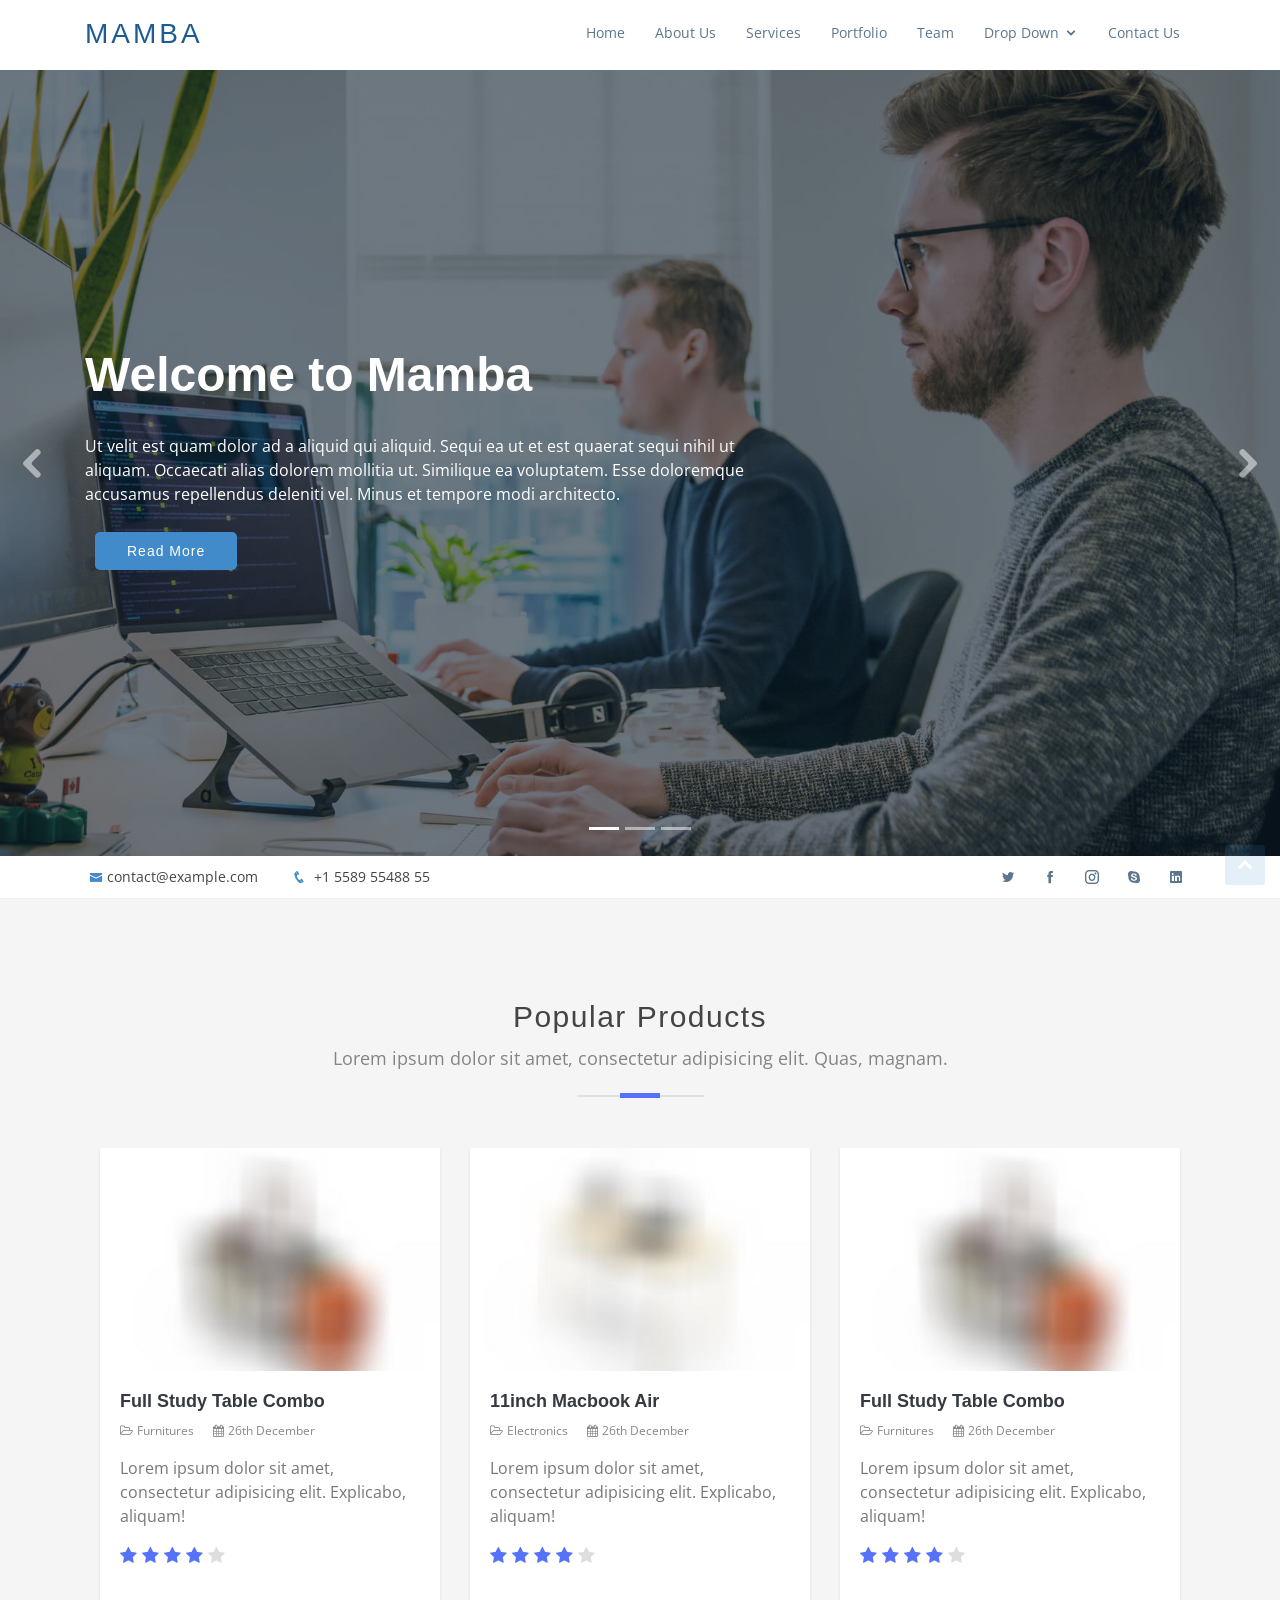
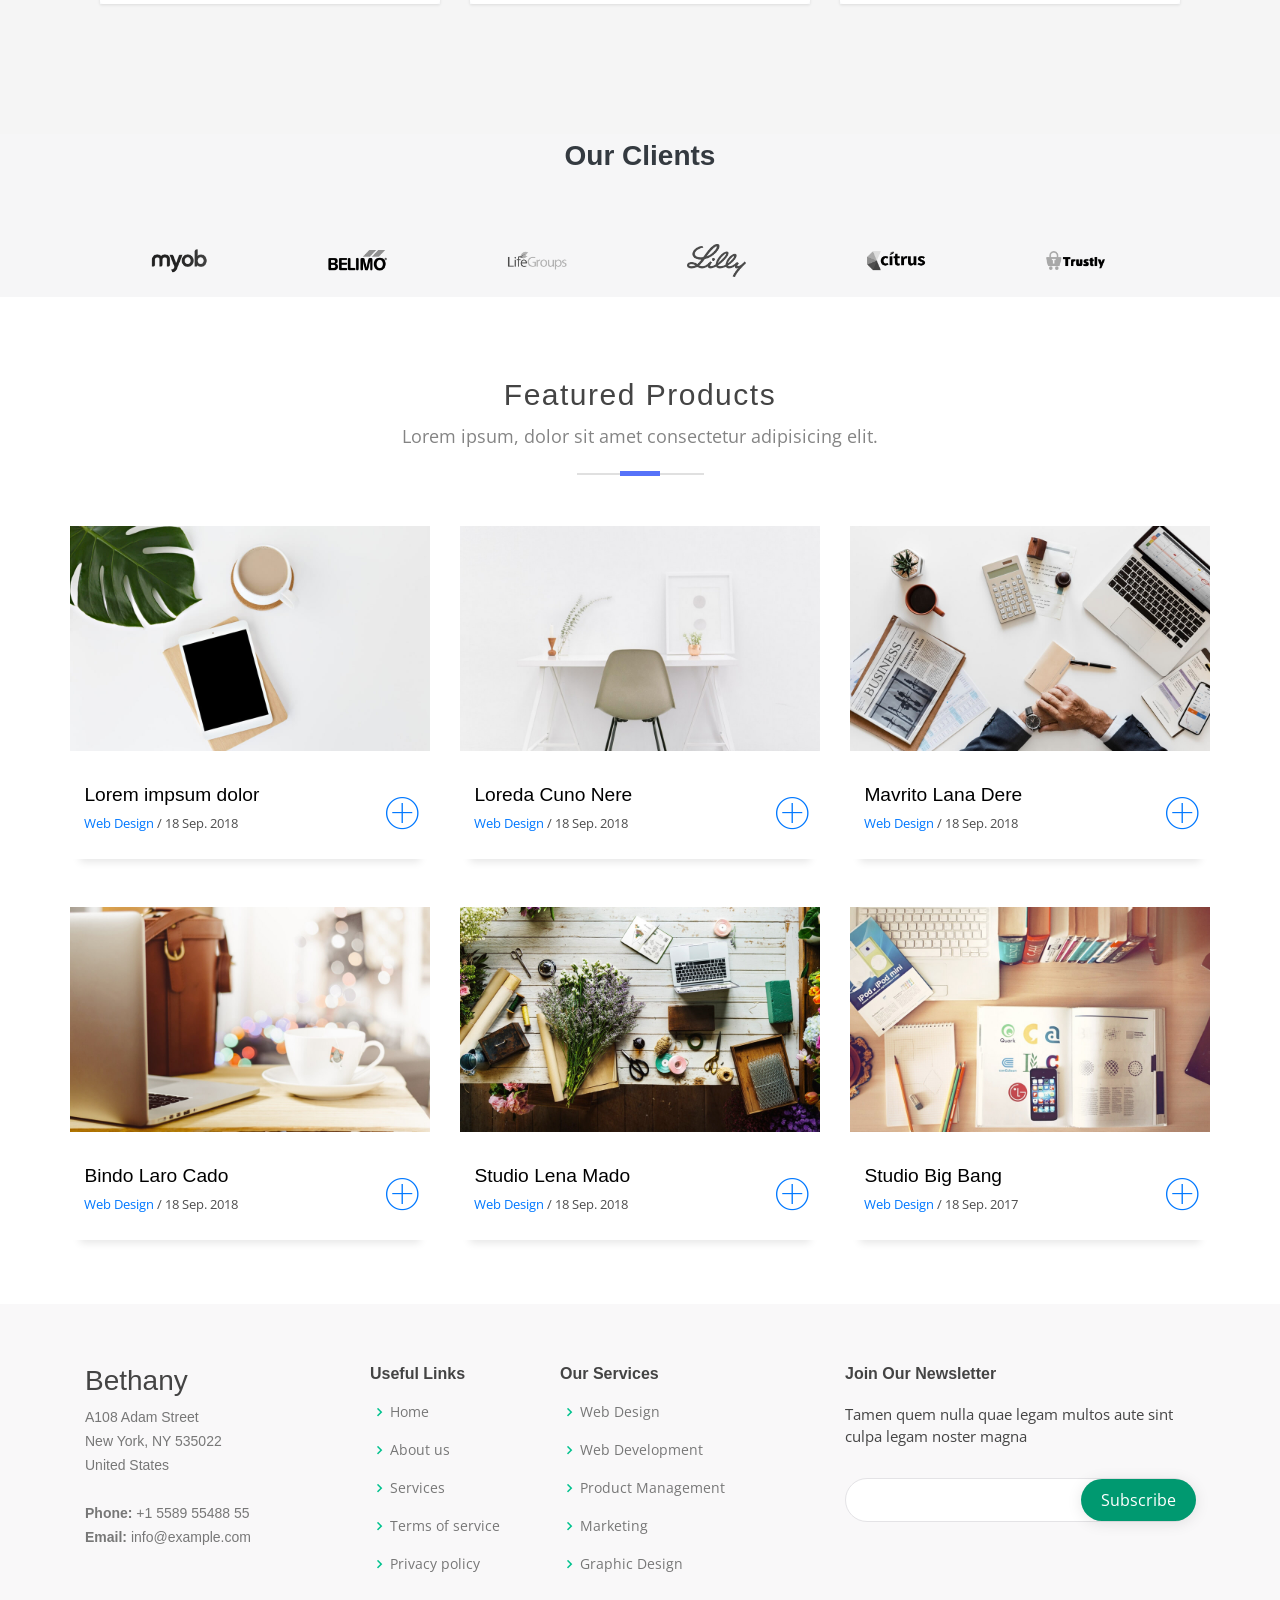
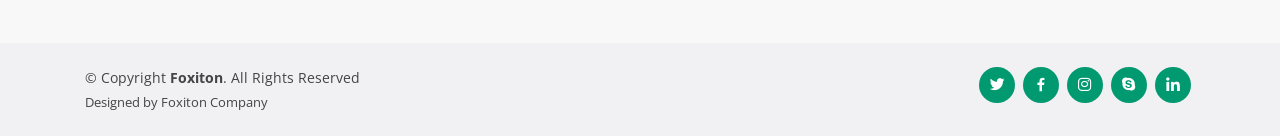
==== commit 7a5c4cb1: "Version 2" ====
--- a/index.html
+++ b/index.html
@@ -332,7 +332,7 @@
     <!-- ======= Clients Section ======= -->
     <section id="clients" class="clients">
         <div class="container">
-            <h3 class="pb-5 text-dark font-weight-bold">Our Clients</h3>
+            <h3 class="pb-5 text-dark font-weight-bold">Our Clients </h3>
 
             <div class="row ml-5">
 
